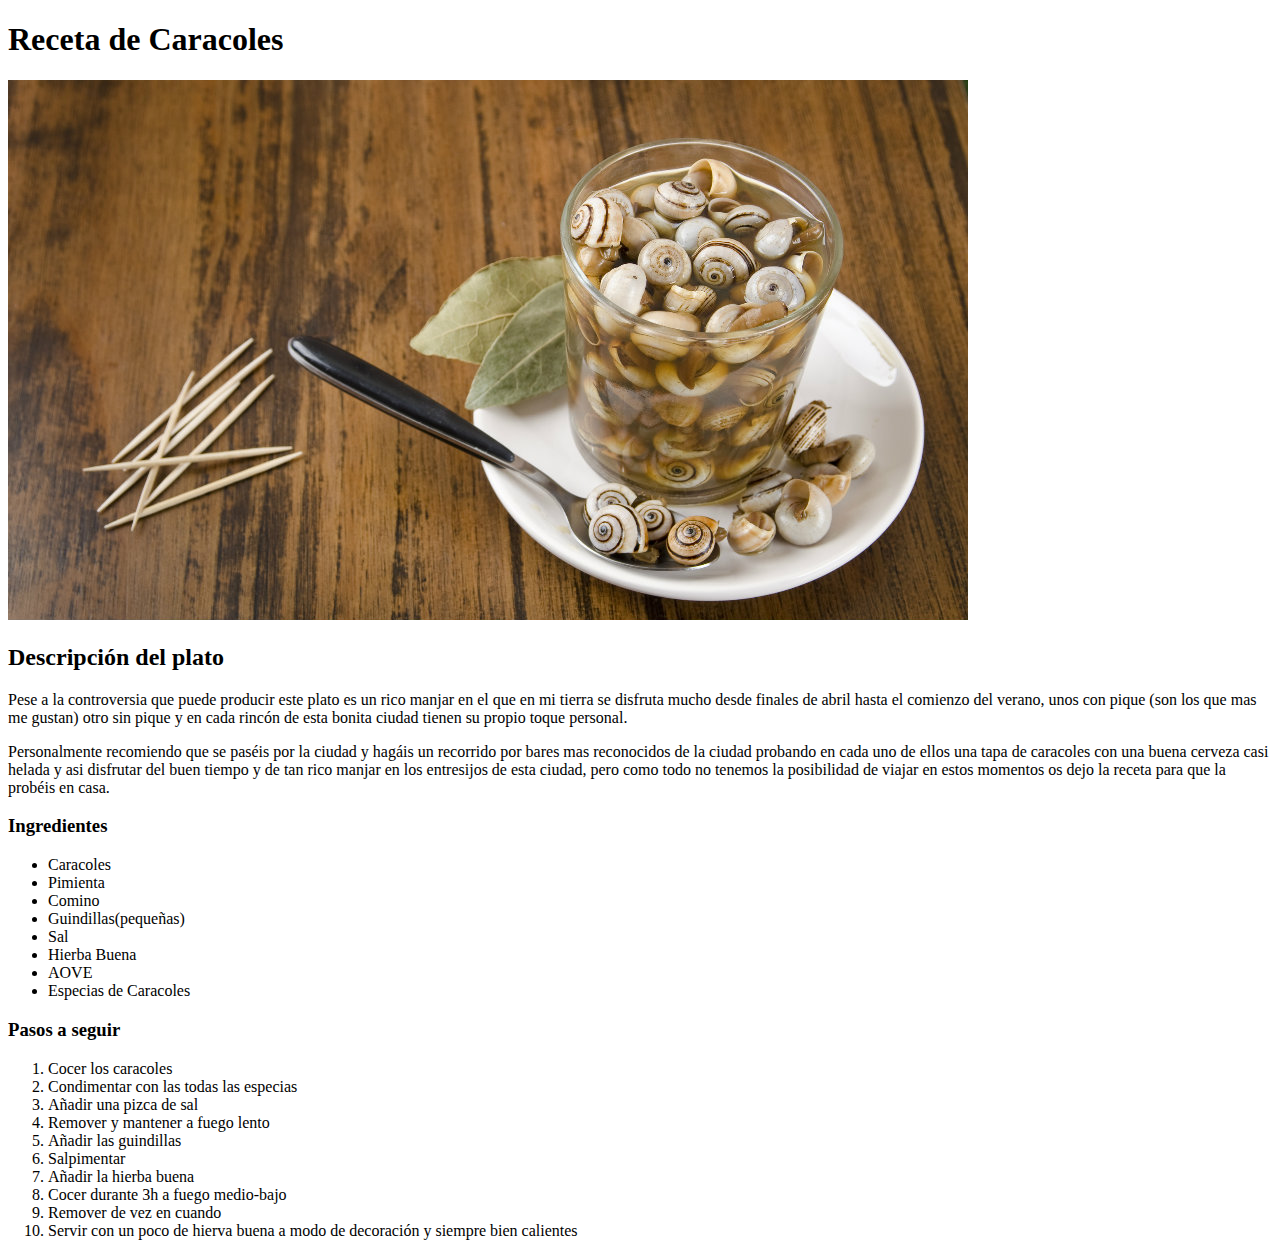
==== recipes/caracoles.html @ be5555a1 "Creación de 3 recetas añadidos los enlaces a pag principal" ====
<!DOCTYPE html>
<html lang="es">
<head>
    <meta charset="UTF-8">
    <meta name="viewport" content="width=device-width, initial-scale=1.0">
    <title>Receta de Caracoles</title>
</head>
<body>
    <h1>Receta de Caracoles</h1>
        <img src="../assets/img/caracoles-vaso.jpg" title="vaso de caracoles" alt="un vaso con caracoles cocinados">
            <h2>Descripción del plato</h2>
                <p class="descripcion">Pese a la controversia que puede producir este plato es un rico manjar en el que en mi tierra se disfruta mucho desde finales de abril hasta el comienzo del verano, unos con pique (son los que mas me gustan) otro sin pique y en cada rincón de esta bonita ciudad tienen su propio toque personal. </p>
                <p class="descripcion2">Personalmente recomiendo que se paséis por la ciudad y hagáis un recorrido por bares mas reconocidos de la ciudad probando en cada uno de ellos una tapa de caracoles con una buena cerveza casi helada y asi disfrutar del buen tiempo y de tan rico manjar en los entresijos de esta ciudad, pero como todo no tenemos la posibilidad de viajar en estos momentos os dejo la receta para que la probéis en casa. </p>
            <h3>Ingredientes</h3>
                <ul>
                    <li>Caracoles</li>
                    <li>Pimienta</li>
                    <li>Comino</li>
                    <li>Guindillas(pequeñas)</li>
                    <li>Sal</li>
                    <li>Hierba Buena</li>
                    <li>AOVE</li>
                    <li>Especias de Caracoles</li>
                </ul>
            <h3>Pasos a seguir</h3>
                <ol>
                    <li>Cocer los caracoles</li>
                    <li>Condimentar con las todas las especias</li>
                    <li>Añadir una pizca de sal</li>
                    <li>Remover y mantener a fuego lento</li>
                    <li>Añadir las guindillas</li>
                    <li>Salpimentar</li>
                    <li>Añadir la hierba buena</li>
                    <li>Cocer durante 3h a fuego medio-bajo</li>
                    <li>Remover de vez en cuando</li>
                    <li>Servir con un poco de hierva buena a modo de decoración y siempre bien calientes</li>
                    
                </ol>      
</body>
</html>
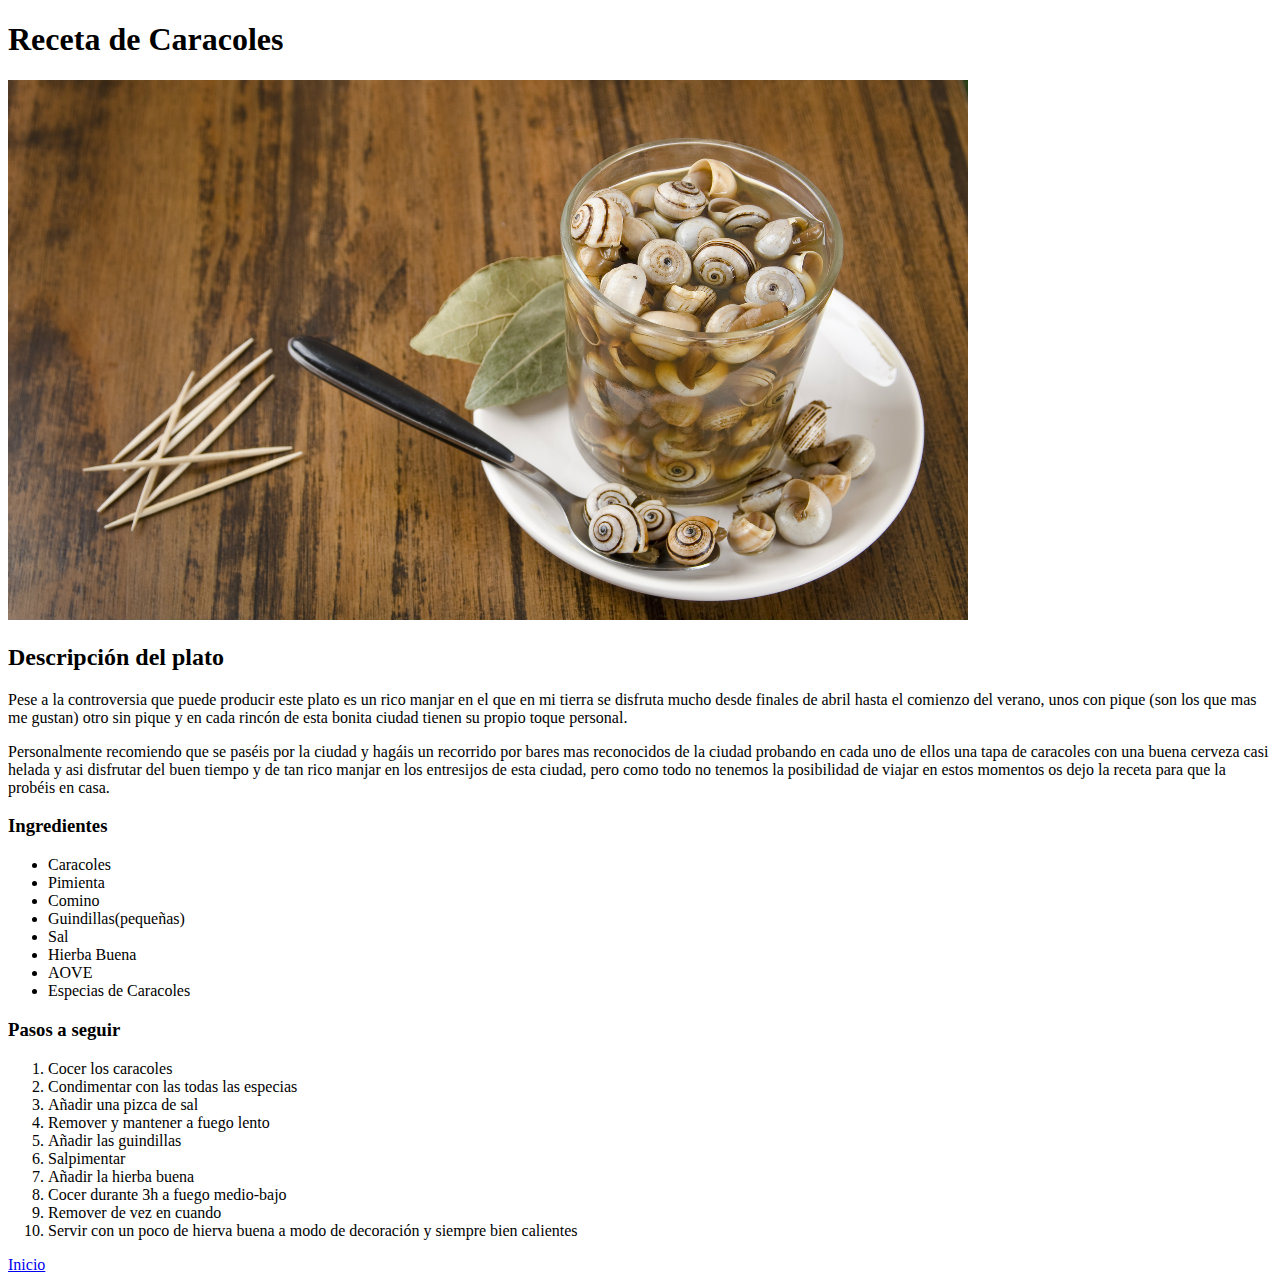
==== commit af65cd87: "añadido enlace de inicio en las webs recetas" ====
--- a/recipes/caracoles.html
+++ b/recipes/caracoles.html
@@ -1,40 +1,61 @@
 <!DOCTYPE html>
 <html lang="es">
-<head>
-    <meta charset="UTF-8">
-    <meta name="viewport" content="width=device-width, initial-scale=1.0">
+  <head>
+    <meta charset="UTF-8" />
+    <meta name="viewport" content="width=device-width, initial-scale=1.0" />
     <title>Receta de Caracoles</title>
-</head>
-<body>
+  </head>
+  <body>
     <h1>Receta de Caracoles</h1>
-        <img src="../assets/img/caracoles-vaso.jpg" title="vaso de caracoles" alt="un vaso con caracoles cocinados">
-            <h2>Descripción del plato</h2>
-                <p class="descripcion">Pese a la controversia que puede producir este plato es un rico manjar en el que en mi tierra se disfruta mucho desde finales de abril hasta el comienzo del verano, unos con pique (son los que mas me gustan) otro sin pique y en cada rincón de esta bonita ciudad tienen su propio toque personal. </p>
-                <p class="descripcion2">Personalmente recomiendo que se paséis por la ciudad y hagáis un recorrido por bares mas reconocidos de la ciudad probando en cada uno de ellos una tapa de caracoles con una buena cerveza casi helada y asi disfrutar del buen tiempo y de tan rico manjar en los entresijos de esta ciudad, pero como todo no tenemos la posibilidad de viajar en estos momentos os dejo la receta para que la probéis en casa. </p>
-            <h3>Ingredientes</h3>
-                <ul>
-                    <li>Caracoles</li>
-                    <li>Pimienta</li>
-                    <li>Comino</li>
-                    <li>Guindillas(pequeñas)</li>
-                    <li>Sal</li>
-                    <li>Hierba Buena</li>
-                    <li>AOVE</li>
-                    <li>Especias de Caracoles</li>
-                </ul>
-            <h3>Pasos a seguir</h3>
-                <ol>
-                    <li>Cocer los caracoles</li>
-                    <li>Condimentar con las todas las especias</li>
-                    <li>Añadir una pizca de sal</li>
-                    <li>Remover y mantener a fuego lento</li>
-                    <li>Añadir las guindillas</li>
-                    <li>Salpimentar</li>
-                    <li>Añadir la hierba buena</li>
-                    <li>Cocer durante 3h a fuego medio-bajo</li>
-                    <li>Remover de vez en cuando</li>
-                    <li>Servir con un poco de hierva buena a modo de decoración y siempre bien calientes</li>
-                    
-                </ol>      
-</body>
-</html>+    <img
+      src="../assets/img/caracoles-vaso.jpg"
+      title="vaso de caracoles"
+      alt="un vaso con caracoles cocinados"
+    />
+    <h2>Descripción del plato</h2>
+    <p class="descripcion">
+      Pese a la controversia que puede producir este plato es un rico manjar en
+      el que en mi tierra se disfruta mucho desde finales de abril hasta el
+      comienzo del verano, unos con pique (son los que mas me gustan) otro sin
+      pique y en cada rincón de esta bonita ciudad tienen su propio toque
+      personal.
+    </p>
+    <p class="descripcion2">
+      Personalmente recomiendo que se paséis por la ciudad y hagáis un recorrido
+      por bares mas reconocidos de la ciudad probando en cada uno de ellos una
+      tapa de caracoles con una buena cerveza casi helada y asi disfrutar del
+      buen tiempo y de tan rico manjar en los entresijos de esta ciudad, pero
+      como todo no tenemos la posibilidad de viajar en estos momentos os dejo la
+      receta para que la probéis en casa.
+    </p>
+    <h3>Ingredientes</h3>
+    <ul>
+      <li>Caracoles</li>
+      <li>Pimienta</li>
+      <li>Comino</li>
+      <li>Guindillas(pequeñas)</li>
+      <li>Sal</li>
+      <li>Hierba Buena</li>
+      <li>AOVE</li>
+      <li>Especias de Caracoles</li>
+    </ul>
+    <h3>Pasos a seguir</h3>
+    <ol>
+      <li>Cocer los caracoles</li>
+      <li>Condimentar con las todas las especias</li>
+      <li>Añadir una pizca de sal</li>
+      <li>Remover y mantener a fuego lento</li>
+      <li>Añadir las guindillas</li>
+      <li>Salpimentar</li>
+      <li>Añadir la hierba buena</li>
+      <li>Cocer durante 3h a fuego medio-bajo</li>
+      <li>Remover de vez en cuando</li>
+      <li>
+        Servir con un poco de hierva buena a modo de decoración y siempre bien
+        calientes
+      </li>
+    </ol>
+
+    <a class="inicio"  href="/index.html">Inicio</a>
+  </body>
+</html>
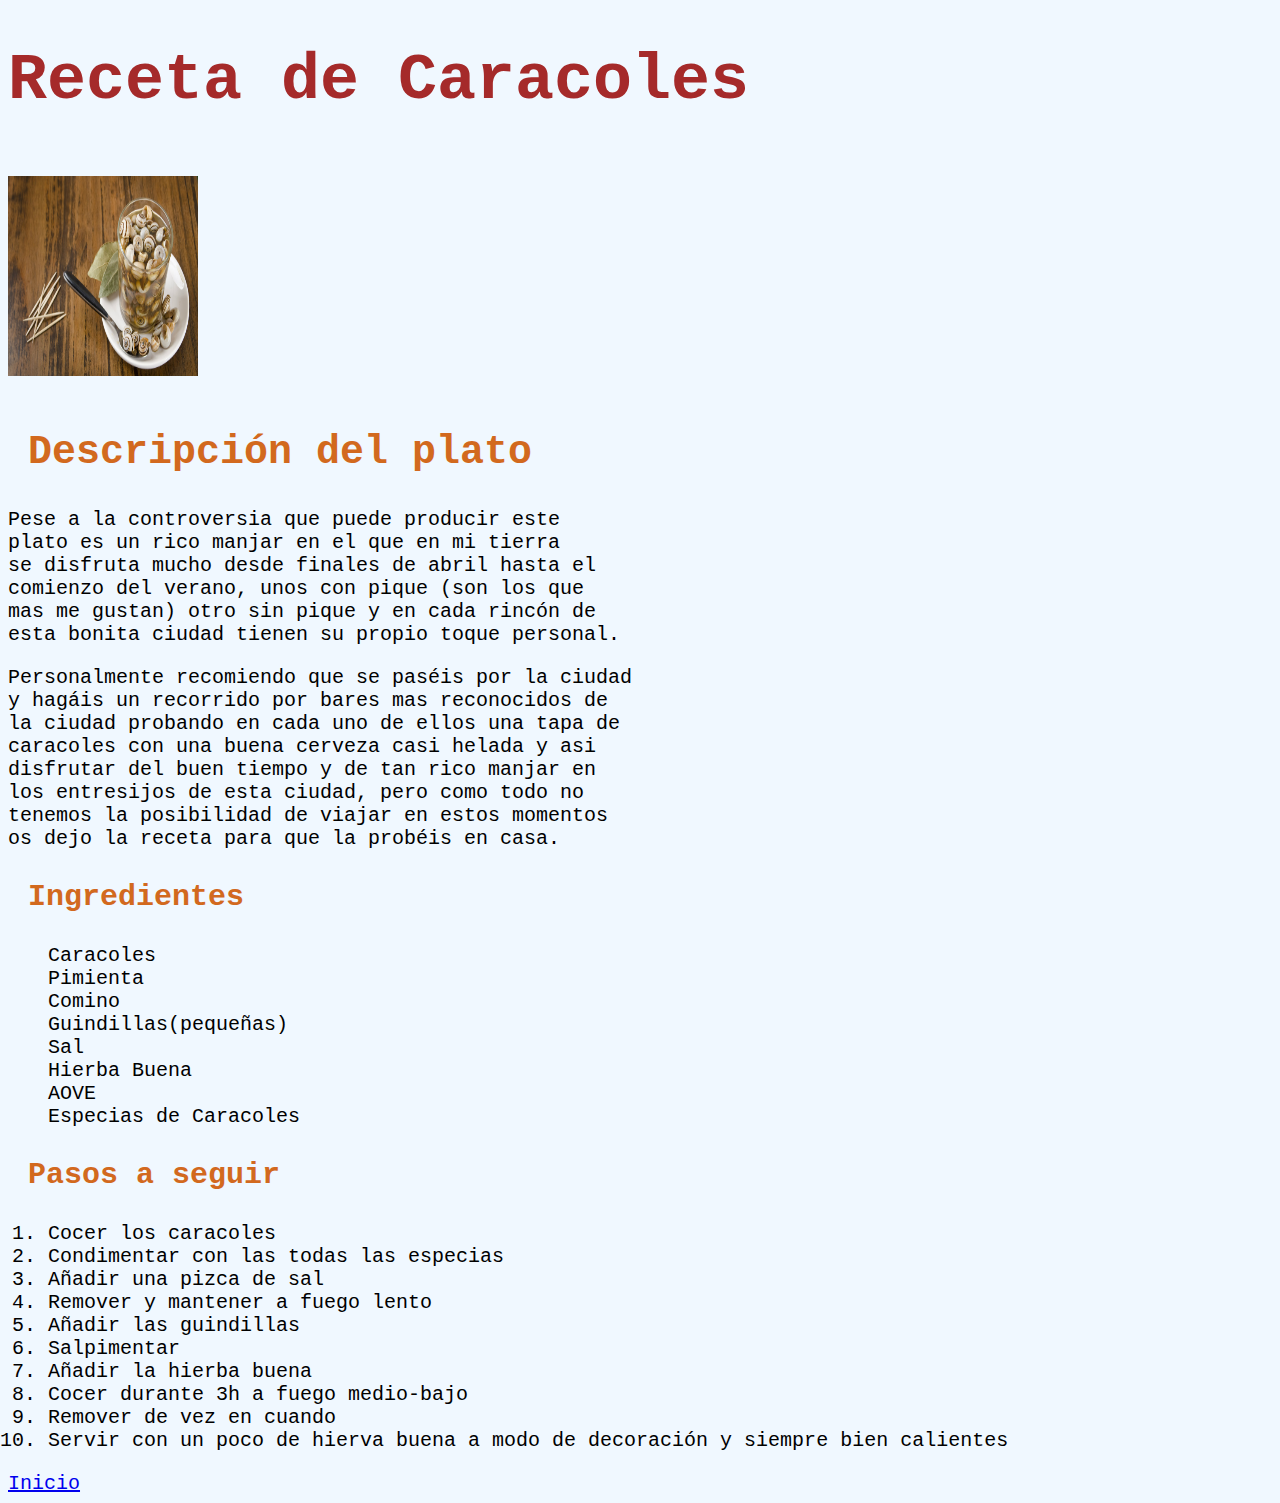
==== commit 931a84d9: "añadiendo estilos" ====
--- a/recipes/caracoles.html
+++ b/recipes/caracoles.html
@@ -4,10 +4,11 @@
     <meta charset="UTF-8" />
     <meta name="viewport" content="width=device-width, initial-scale=1.0" />
     <title>Receta de Caracoles</title>
+    <link rel="stylesheet" href="../assets/css/styles.css">
   </head>
   <body>
     <h1>Receta de Caracoles</h1>
-    <img
+    <img class="img receta"
       src="../assets/img/caracoles-vaso.jpg"
       title="vaso de caracoles"
       alt="un vaso con caracoles cocinados"
@@ -56,6 +57,6 @@
       </li>
     </ol>
 
-    <a class="inicio"  href="/index.html">Inicio</a>
+    <a class="inicio"  href="../index.html">Inicio</a>
   </body>
 </html>
--- a/assets/css/styles.css
+++ b/assets/css/styles.css
@@ -0,0 +1,59 @@
+* {
+  box-sizing: border-box;
+  background-color: aliceblue;
+  font-family: 'Courier New', Courier, monospace;
+  font-size: 20px;
+}
+.img { 
+  height: 200px;
+  width: 300px;
+  max-width: 15%;
+  max-height: 15%;
+  margin-bottom: 15px;
+  margin-top: 15px;
+} 
+
+ul{
+  list-style: none;
+  text-align:left ;
+  padding-left:auto ;
+}
+
+li > a{
+  text-align: start;
+  font-size: 25px;
+  text-decoration: none;
+  color:chocolate;  
+}
+
+h1{
+  font-size: 65px;
+  font-weight: bold;
+  color:brown;
+}
+
+div .container{
+  width: 600px;
+  height:500px;
+  background-color: darkgoldenrod;
+}
+
+h2{
+  color: chocolate;
+  font-size: 40px;
+  padding-left: 20px;
+}
+
+h3{
+  color: chocolate;
+  font-size: 30px;
+  padding-left: 20px;
+}
+
+p{
+  text-wrap: balance;
+  display: flexbox;
+  flex-wrap: wrap;
+  max-width: 50%;
+  
+}
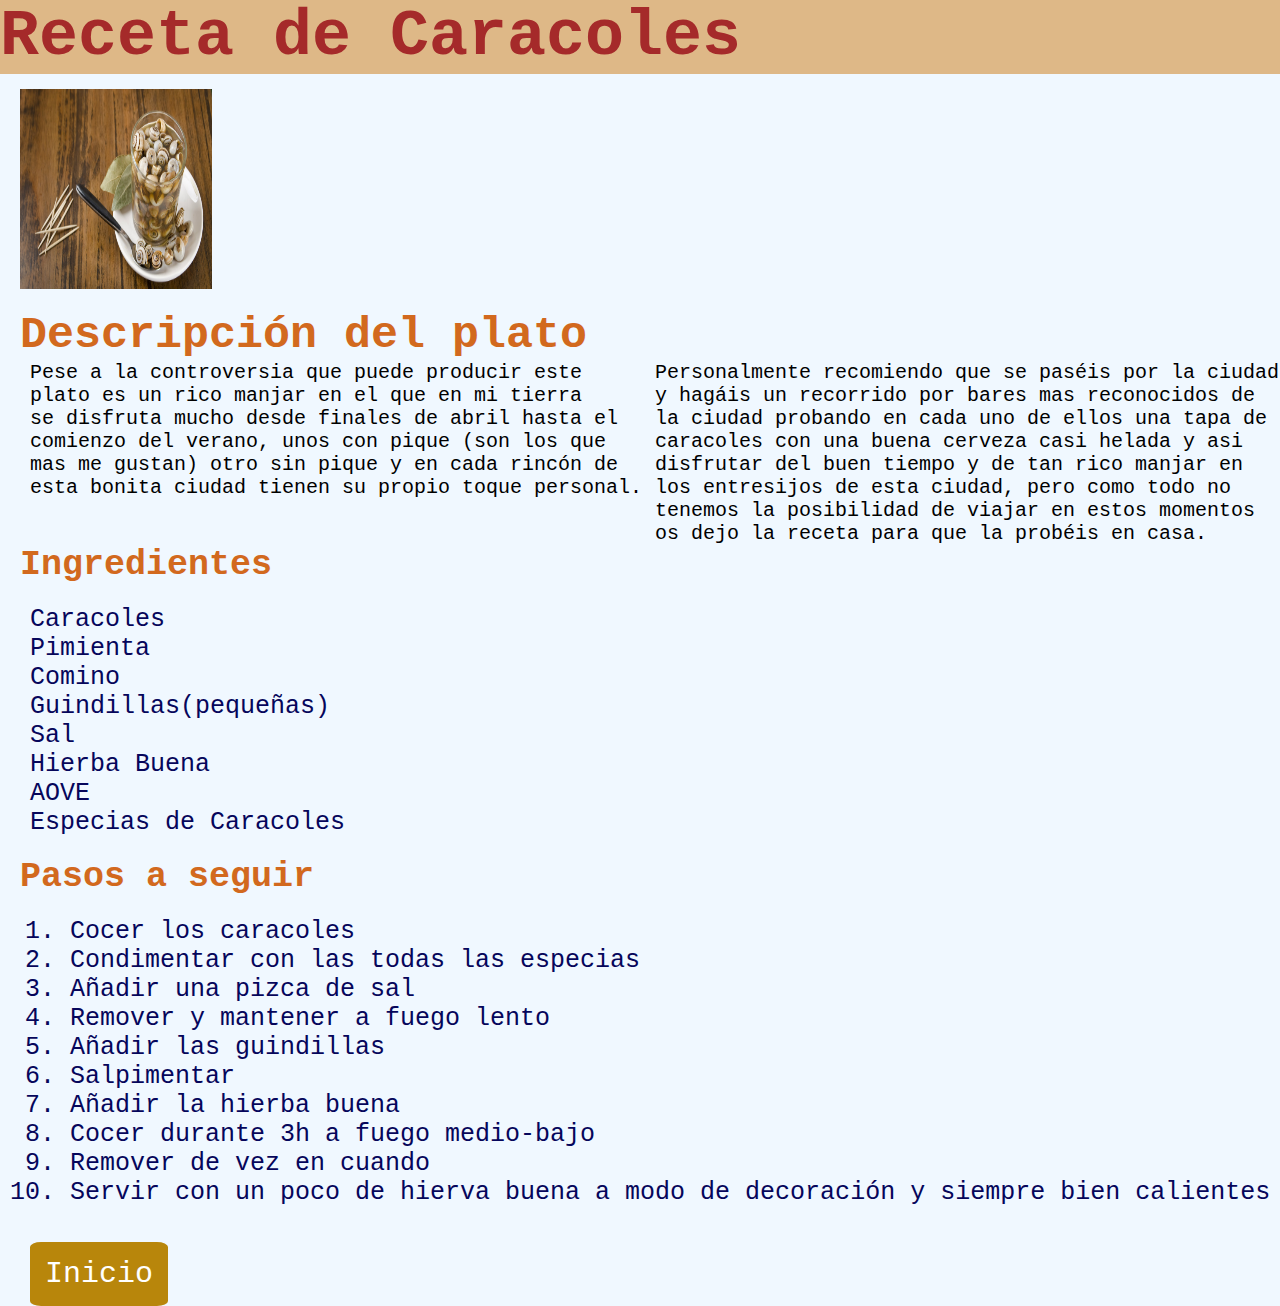
==== commit bce5e91c: "Refactorizacion del codigo html y implementacion de estilos en la pagina web." ====
--- a/recipes/caracoles.html
+++ b/recipes/caracoles.html
@@ -4,31 +4,36 @@
     <meta charset="UTF-8" />
     <meta name="viewport" content="width=device-width, initial-scale=1.0" />
     <title>Receta de Caracoles</title>
-    <link rel="stylesheet" href="../assets/css/styles.css">
+    <link rel="stylesheet" href="../assets/css/styles.css" />
   </head>
   <body>
     <h1>Receta de Caracoles</h1>
-    <img class="img receta"
+    <img
+      class="img receta"
       src="../assets/img/caracoles-vaso.jpg"
       title="vaso de caracoles"
       alt="un vaso con caracoles cocinados"
     />
     <h2>Descripción del plato</h2>
-    <p class="descripcion">
-      Pese a la controversia que puede producir este plato es un rico manjar en
-      el que en mi tierra se disfruta mucho desde finales de abril hasta el
-      comienzo del verano, unos con pique (son los que mas me gustan) otro sin
-      pique y en cada rincón de esta bonita ciudad tienen su propio toque
-      personal.
-    </p>
-    <p class="descripcion2">
-      Personalmente recomiendo que se paséis por la ciudad y hagáis un recorrido
-      por bares mas reconocidos de la ciudad probando en cada uno de ellos una
-      tapa de caracoles con una buena cerveza casi helada y asi disfrutar del
-      buen tiempo y de tan rico manjar en los entresijos de esta ciudad, pero
-      como todo no tenemos la posibilidad de viajar en estos momentos os dejo la
-      receta para que la probéis en casa.
-    </p>
+    <article>
+      <div class="container">
+        <p class="descripcion">
+          Pese a la controversia que puede producir este plato es un rico manjar
+          en el que en mi tierra se disfruta mucho desde finales de abril hasta
+          el comienzo del verano, unos con pique (son los que mas me gustan)
+          otro sin pique y en cada rincón de esta bonita ciudad tienen su propio
+          toque personal.
+        </p>
+        <p class="descripcion2">
+          Personalmente recomiendo que se paséis por la ciudad y hagáis un
+          recorrido por bares mas reconocidos de la ciudad probando en cada uno
+          de ellos una tapa de caracoles con una buena cerveza casi helada y asi
+          disfrutar del buen tiempo y de tan rico manjar en los entresijos de
+          esta ciudad, pero como todo no tenemos la posibilidad de viajar en
+          estos momentos os dejo la receta para que la probéis en casa.
+        </p>
+      </div>
+    </article>
     <h3>Ingredientes</h3>
     <ul>
       <li>Caracoles</li>
@@ -57,6 +62,6 @@
       </li>
     </ol>
 
-    <a class="inicio"  href="../index.html">Inicio</a>
+    <a class="inicio" href="../index.html">Inicio</a>
   </body>
 </html>
--- a/assets/css/styles.css
+++ b/assets/css/styles.css
@@ -1,59 +1,79 @@
 * {
   box-sizing: border-box;
   background-color: aliceblue;
-  font-family: 'Courier New', Courier, monospace;
+  font-family: "Courier New", Courier, monospace;
   font-size: 20px;
+  margin: 0%;
+  padding: 0%;
 }
-.img { 
+
+.img {
   height: 200px;
   width: 300px;
   max-width: 15%;
   max-height: 15%;
   margin-bottom: 15px;
   margin-top: 15px;
-} 
-
-ul{
-  list-style: none;
-  text-align:left ;
-  padding-left:auto ;
+  margin-left: 20px;
 }
 
-li > a{
+ul {
+  list-style: none;
+  text-align: left;
+  margin: 20px 0px 20px 30px;
+}
+
+li > a {
   text-align: start;
   font-size: 25px;
   text-decoration: none;
-  color:chocolate;  
+  color: chocolate;
 }
 
-h1{
+h1 {
   font-size: 65px;
   font-weight: bold;
-  color:brown;
+  color: brown;
+  background-color: burlywood;
 }
 
-div .container{
-  width: 600px;
-  height:500px;
-  background-color: darkgoldenrod;
-}
+/*estilos de las recetas */
 
-h2{
+h2 {
   color: chocolate;
-  font-size: 40px;
+  font-size: 45px;
   padding-left: 20px;
 }
 
-h3{
+h3 {
   color: chocolate;
-  font-size: 30px;
+  font-size: 35px;
   padding-left: 20px;
 }
 
-p{
+.container {
+  display: flex;
+  margin-left: 30px;
+}
+
+p {
   text-wrap: balance;
-  display: flexbox;
-  flex-wrap: wrap;
   max-width: 50%;
-  
 }
+ol {
+  margin: 20px 0px 50px 70px;
+}
+
+.inicio {
+  margin-left: 30px;
+  font-size: 30px;
+  text-decoration: none;
+  background-color: darkgoldenrod;
+  padding: 15px 15px;
+  border-radius: 8%;
+  color: white;
+}
+li{
+  font-size: 25px;
+  color: rgb(6, 6, 91);
+}
